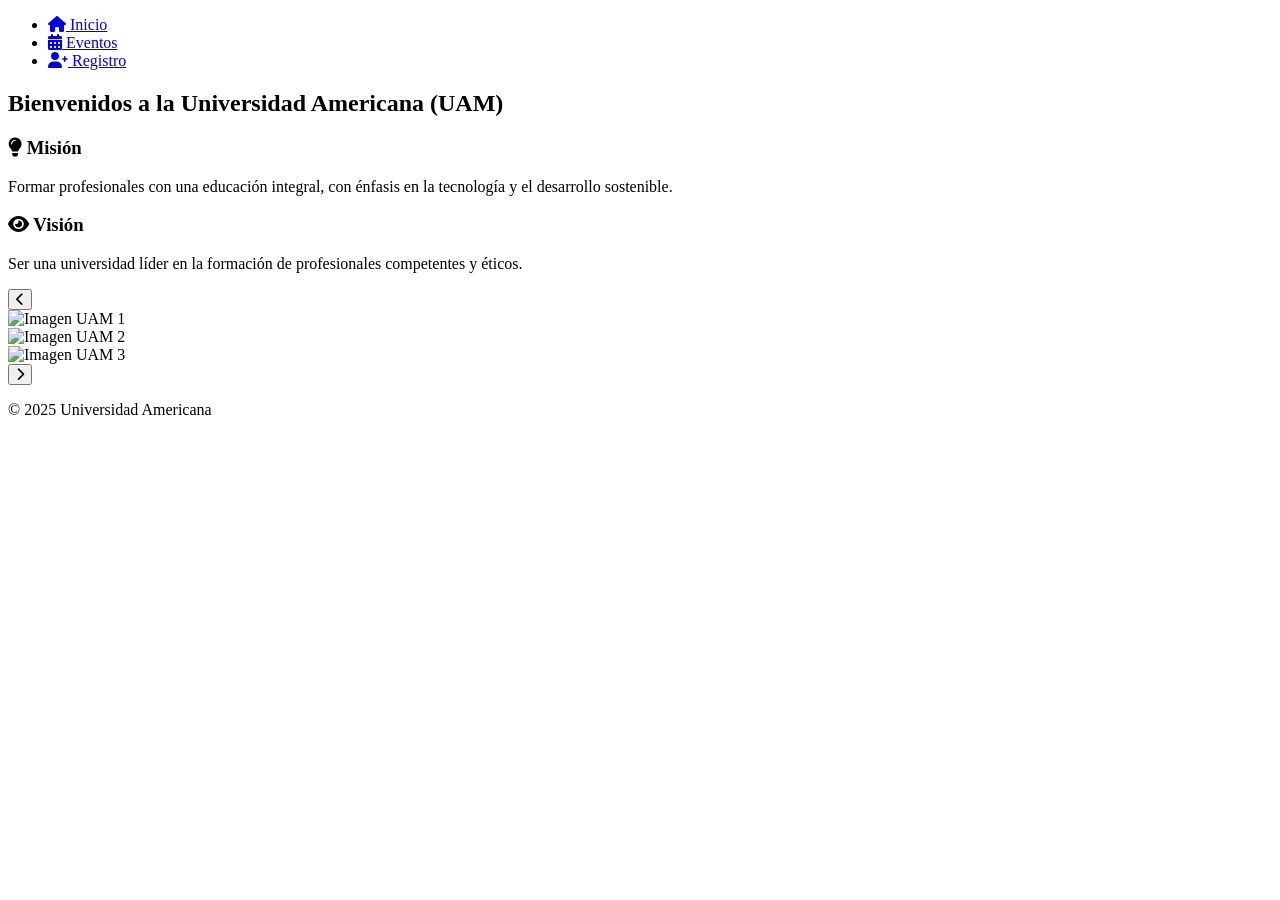
==== index.html @ 31e85abe "Agregar estructura HTML inicial para el sitio web de la Universidad Americana" ====
<!DOCTYPE html>
<html lang="es">
<head>
    <meta charset="UTF-8">
    <meta name="viewport" content="width=device-width, initial-scale=1.0">
    <title>Universidad Americana - UAM</title>
    <link rel="stylesheet" href="styles.css">
    <link href="https://cdnjs.cloudflare.com/ajax/libs/font-awesome/6.0.0-beta3/css/all.min.css" rel="stylesheet">
</head>
<body>
    <header>
        <nav>
            <ul>
                <li><a href="index.html"><i class="fas fa-home"></i> Inicio</a></li>
                <li><a href="eventos.html"><i class="fas fa-calendar-alt"></i> Eventos</a></li>
                <li><a href="registro.html"><i class="fas fa-user-plus"></i> Registro</a></li>
            </ul>
        </nav>
    </header>

    <section class="intro">
        <h1>Bienvenidos a la Universidad Americana (UAM)</h1>

        <div class="mission">
            <h3><i class="fas fa-lightbulb"></i> Misión</h3>
            <p>Formar profesionales con una educación integral, con énfasis en la tecnología y el desarrollo sostenible.</p>
        </div>

        <div class="vision">
            <h3><i class="fas fa-eye"></i> Visión</h3>
            <p>Ser una universidad líder en la formación de profesionales competentes y éticos.</p>
        </div>
    </section>

    <section class="carousel">
        <button class="carousel-control left" onclick="moveSlide(-1)">
            <i class="fas fa-chevron-left"></i>
        </button>
        <div class="carousel-items">
            <div class="carousel-item active">
                <img src="UAM1.jpg" alt="Imagen UAM 1">
            </div>
            <div class="carousel-item">
                <img src="UAM2.jpg" alt="Imagen UAM 2">
            </div>
            <div class="carousel-item">
                <img src="UAM3.jpg" alt="Imagen UAM 3">
            </div>
        </div>
        <button class="carousel-control right" onclick="moveSlide(1)">
            <i class="fas fa-chevron-right"></i>
        </button>
    </section>

    <footer>
        <p>&copy; 2025 Universidad Americana</p>
    </footer>

    <script src="script.js"></script>
</body>
</html>
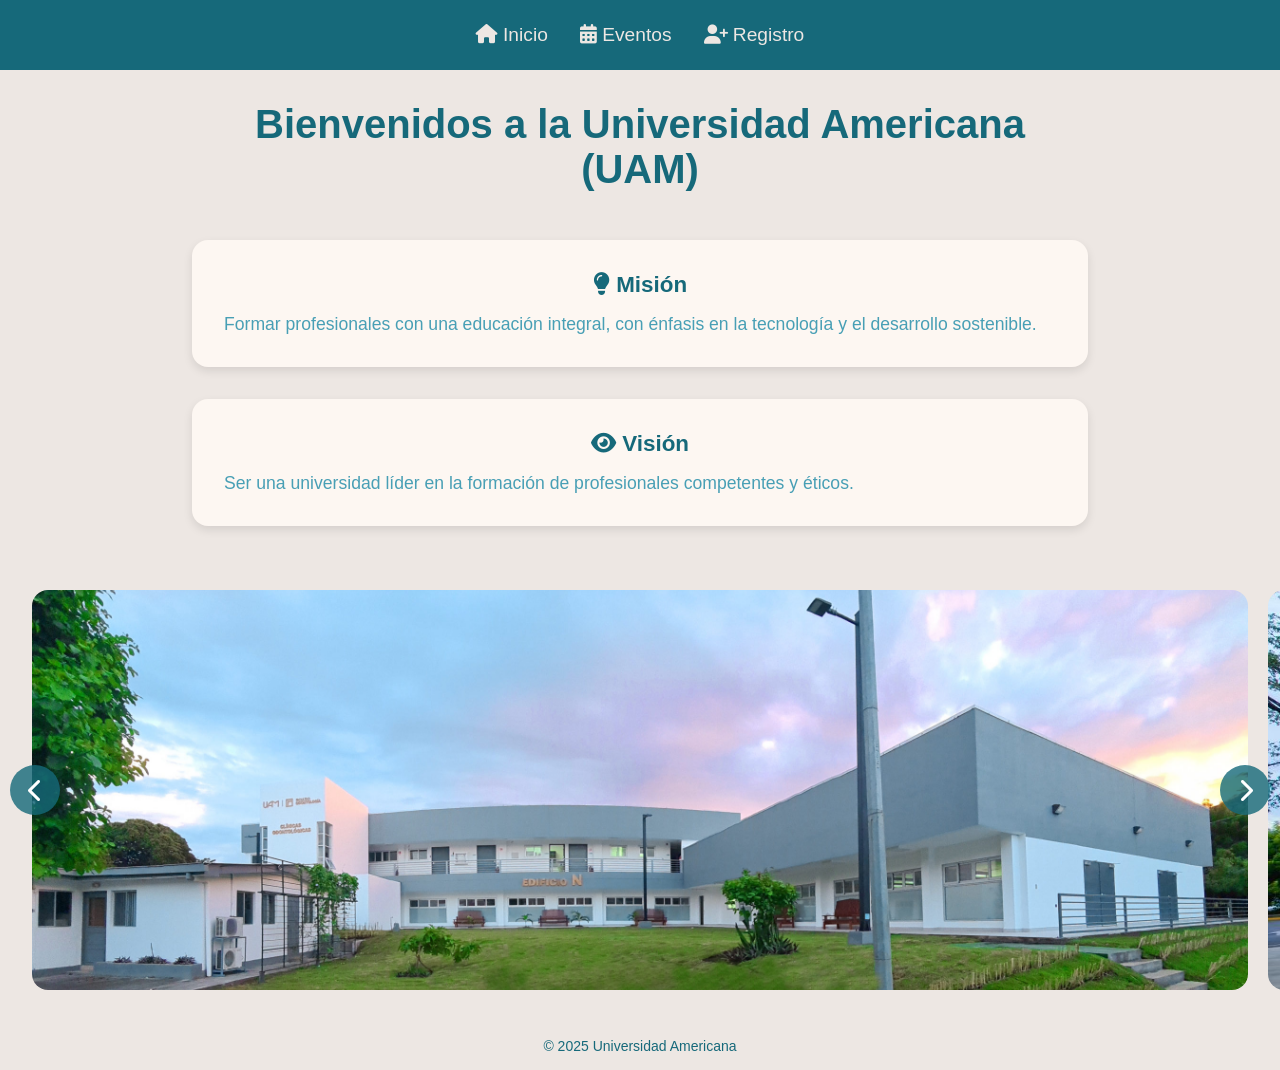
==== commit 32877f18: "Actualizar enlace de Font Awesome a la versión 6.7.2 en index.html y registro.html" ====
--- a/index.html
+++ b/index.html
@@ -5,7 +5,7 @@
     <meta name="viewport" content="width=device-width, initial-scale=1.0">
     <title>Universidad Americana - UAM</title>
     <link rel="stylesheet" href="styles.css">
-    <link href="https://cdnjs.cloudflare.com/ajax/libs/font-awesome/6.0.0-beta3/css/all.min.css" rel="stylesheet">
+    <link href="https://cdnjs.cloudflare.com/ajax/libs/font-awesome/6.7.2/css/all.min.css" rel="stylesheet">
 </head>
 <body>
     <header>
--- a/styles.css
+++ b/styles.css
@@ -0,0 +1,382 @@
+/* Reinicio general y configuración de box-sizing */
+* {
+    margin: 0;
+    padding: 0;
+    box-sizing: border-box;
+    font-family: "Poppins", sans-serif; /* Fuente principal */
+}
+
+/* Estilo del cuerpo */
+body {
+    background: #EDE7E3; /* Color de fondo claro */
+    color: #16697A; /* Color principal del texto */
+    min-height: 100vh;
+    display: flex;
+    flex-direction: column;
+    font-size: 1rem; /* Base de 16px */
+}
+
+/* Sección del encabezado */
+header {
+    padding: 1.5rem 2rem;
+    text-align: center;
+    background-color: #16697A; /* Fondo oscuro para el encabezado */
+}
+
+header nav ul {
+    list-style: none;
+    display: flex;
+    justify-content: center;
+    gap: 2rem;
+}
+
+header nav ul li a {
+    text-decoration: none;
+    font-size: 1.2rem;
+    color: #EDE7E3; /* Texto claro */
+    font-weight: 500;
+    transition: color 0.3s ease;
+}
+
+header nav ul li a:hover {
+    color: #FFA62B; /* Color al pasar el cursor */
+}
+
+/* Estilo general para secciones principales */
+main, section {
+    padding: 2rem;
+    max-width: 60rem; /* 960px */
+    margin: 0 auto;
+    display: flex;
+    flex-direction: column;
+    gap: 2rem;
+}
+
+/* Títulos */
+h1, h2, h3 {
+    text-align: center;
+    color: #16697A;
+    margin-bottom: 1rem;
+}
+
+h1 { font-size: 2.5rem; }
+h2 { font-size: 2rem; }
+h3 { font-size: 1.4rem; }
+
+/* Sección de introducción */
+.intro {
+    display: flex;
+    justify-content: space-between;
+    gap: 2rem;
+    padding: 2rem;
+    align-items: stretch;
+    width: 100%;
+    box-sizing: border-box;
+}
+
+/* Estilo para misión y visión */
+.mission, .vision {
+    flex: 1;
+    background-color: #FDF7F2;
+    padding: 2rem;
+    border-radius: 1rem;
+    box-shadow: 0 0.25rem 0.625rem rgba(0, 0, 0, 0.1);
+    text-align: left;
+    height: 100%;
+}
+
+.mission h3, .vision h3 {
+    color: #16697A;
+    margin-bottom: 1rem;
+}
+
+.mission p, .vision p {
+    color: #489FB5;
+    font-size: 1.1rem;
+}
+
+/* Botón de llamada a la acción */
+.cta-btn {
+    background-color: #FFA62B;
+    color: white;
+    padding: 1rem 2rem;
+    text-align: center;
+    display: inline-block;
+    border-radius: 0.75rem;
+    font-weight: 600;
+    font-size: 1.1rem;
+    align-self: center;
+    transition: background 0.3s ease;
+    text-decoration: none;
+}
+
+.cta-btn:hover {
+    background-color: #e68a00; /* Color al pasar el cursor */
+}
+
+/* Carrusel */
+.carousel {
+    position: relative;
+    overflow: hidden;
+    max-width: 100%;
+    margin: auto;
+}
+
+.carousel-items {
+    display: flex;
+    transition: transform 0.5s ease-in-out;
+    margin: 0 -0.625rem; /* 10px */
+}
+
+.carousel-item {
+    padding: 0 0.625rem; /* 10px */
+    min-width: 100%;
+    flex-shrink: 0;
+    display: flex;
+    justify-content: center;
+    align-items: center;
+}
+
+.carousel-item img {
+    width: 100%;
+    height: 25rem; /* 400px */
+    object-fit: cover;
+    border-radius: 1rem;
+    display: block;
+}
+
+/* Controles del carrusel */
+.carousel-control {
+    position: absolute;
+    top: 50%;
+    transform: translateY(-50%);
+    background-color: rgba(22, 105, 122, 0.8);
+    color: white;
+    border: none;
+    width: 3.125rem; /* 50px */
+    height: 3.125rem; /* 50px */
+    font-size: 1.5rem;
+    cursor: pointer;
+    border-radius: 50%;
+    display: flex;
+    justify-content: center;
+    align-items: center;
+    transition: background-color 0.3s ease;
+    z-index: 2;
+}
+
+.carousel-control:hover {
+    background-color: rgba(22, 105, 122, 1);
+}
+
+.carousel-control.left { left: 0.625rem; /* 10px */ }
+.carousel-control.right { right: 0.625rem; /* 10px */ }
+
+/* Estilo para eventos */
+.event {
+    display: flex;
+    background-color: #FDF7F2;
+    border-radius: 1rem;
+    padding: 1.5rem;
+    box-shadow: 0 0.25rem 0.625rem rgba(0, 0, 0, 0.1);
+    align-items: center;
+    gap: 1.5rem;
+    transition: transform 0.3s ease;
+}
+
+.event:hover {
+    transform: translateY(-0.3125rem); /* 5px */
+}
+
+.event-icon {
+    font-size: 3rem;
+    color: #FFA62B;
+}
+
+.event-info h3 {
+    color: #16697A;
+    margin-bottom: 0.5rem;
+}
+
+.event-info p {
+    color: #489FB5;
+    font-size: 1rem;
+}
+
+/* Formulario */
+form {
+    display: grid;
+    grid-template-columns: 1fr 1fr;
+    gap: 1.5rem 2rem;
+    background-color: #FDF7F2;
+    padding: 2rem;
+    border-radius: 1rem;
+    box-shadow: 0 0.625rem 1.875rem rgba(0, 0, 0, 0.1);
+    margin-bottom: 2rem;
+}
+
+/* Grupos de formulario */
+.form-group {
+    display: flex;
+    flex-direction: column;
+    gap: 0.5rem;
+}
+
+label {
+    font-weight: 500;
+    color: #16697A;
+    font-size: 1.1rem;
+}
+
+input[type="text"],
+input[type="email"] {
+    padding: 1rem;
+    border: 0.0625rem solid #82C0CC; /* 1px */
+    border-radius: 0.75rem;
+    background-color: #FDF7F2;
+    font-size: 1rem;
+    transition: border-color 0.3s ease, box-shadow 0.3s ease;
+}
+
+input:focus {
+    border-color: #489FB5;
+    outline: none;
+    background-color: #F9FAFB;
+    box-shadow: 0 0 0 0.1875rem rgba(72, 159, 181, 0.2); /* 3px */
+}
+
+/* Grupo de checkboxes */
+.checkbox-group {
+    grid-column: span 2;
+}
+
+.checkbox-group h3 {
+    font-size: 1.2rem;
+    margin-bottom: 1rem;
+}
+
+.conference-option {
+    display: flex;
+    align-items: center;
+    gap: 1rem;
+    margin-bottom: 1rem;
+    flex-wrap: wrap;
+}
+
+.conference-option i {
+    font-size: 1.4rem;
+    color: #16697A;
+}
+
+.conference-option .description {
+    flex: 1;
+    min-width: 15.625rem; /* 250px */
+    text-align: justify;
+}
+
+/* Switch */
+.switch {
+    position: relative;
+    display: inline-block;
+    width: 3.125rem; /* 50px */
+    height: 1.625rem; /* 26px */
+}
+
+.switch input {
+    opacity: 0;
+    width: 0;
+    height: 0;
+}
+
+.slider {
+    position: absolute;
+    cursor: pointer;
+    top: 0; left: 0; right: 0; bottom: 0;
+    background-color: #ccc;
+    transition: 0.4s;
+    border-radius: 1.625rem; /* 26px */
+}
+
+.slider:before {
+    position: absolute;
+    content: "";
+    height: 1.25rem; /* 20px */
+    width: 1.25rem; /* 20px */
+    left: 0.1875rem; /* 3px */
+    bottom: 0.1875rem; /* 3px */
+    background-color: white;
+    transition: 0.4s;
+    border-radius: 50%;
+}
+
+.switch input:checked + .slider {
+    background-color: #FFA62B;
+}
+
+.switch input:checked + .slider:before {
+    transform: translateX(1.5rem); /* 24px */
+}
+
+/* Botón de registro */
+#btnRegistrar {
+    grid-column: span 2;
+    padding: 0.9rem 1.5rem;
+    background: linear-gradient(135deg, #FFA62B, #489FB5);
+    color: white;
+    border: none;
+    border-radius: 0.75rem;
+    font-size: 1rem;
+    font-weight: 600;
+    cursor: pointer;
+    transition: transform 0.2s ease, box-shadow 0.2s ease;
+}
+
+#btnRegistrar:hover {
+    transform: translateY(-0.125rem); /* 2px */
+    box-shadow: 0 0.5rem 1.25rem rgba(179, 183, 146, 0.3); /* 8px 20px */
+}
+
+/* Pie de página */
+footer {
+    text-align: center;
+    padding: 1rem;
+    color: #16697A;
+    font-size: 0.875rem;
+}
+
+#selectedConferences strong {
+    font-weight: bold;
+}
+
+/* Media queries para dispositivos pequeños */
+@media (max-width: 48rem) { /* 768px */
+    form {
+        grid-template-columns: 1fr;
+    }
+
+    .form-group {
+        width: 100%;
+    }
+
+    h2 {
+        font-size: 1.5rem;
+    }
+
+    .conference-option {
+        flex-direction: column;
+    }
+
+    #btnRegistrar {
+        grid-column: span 1;
+        width: 100%;
+    }
+
+    .intro {
+        flex-direction: column;
+        align-items: flex-start;
+    }
+
+    .mission, .vision {
+        width: 100%;
+    }
+}
